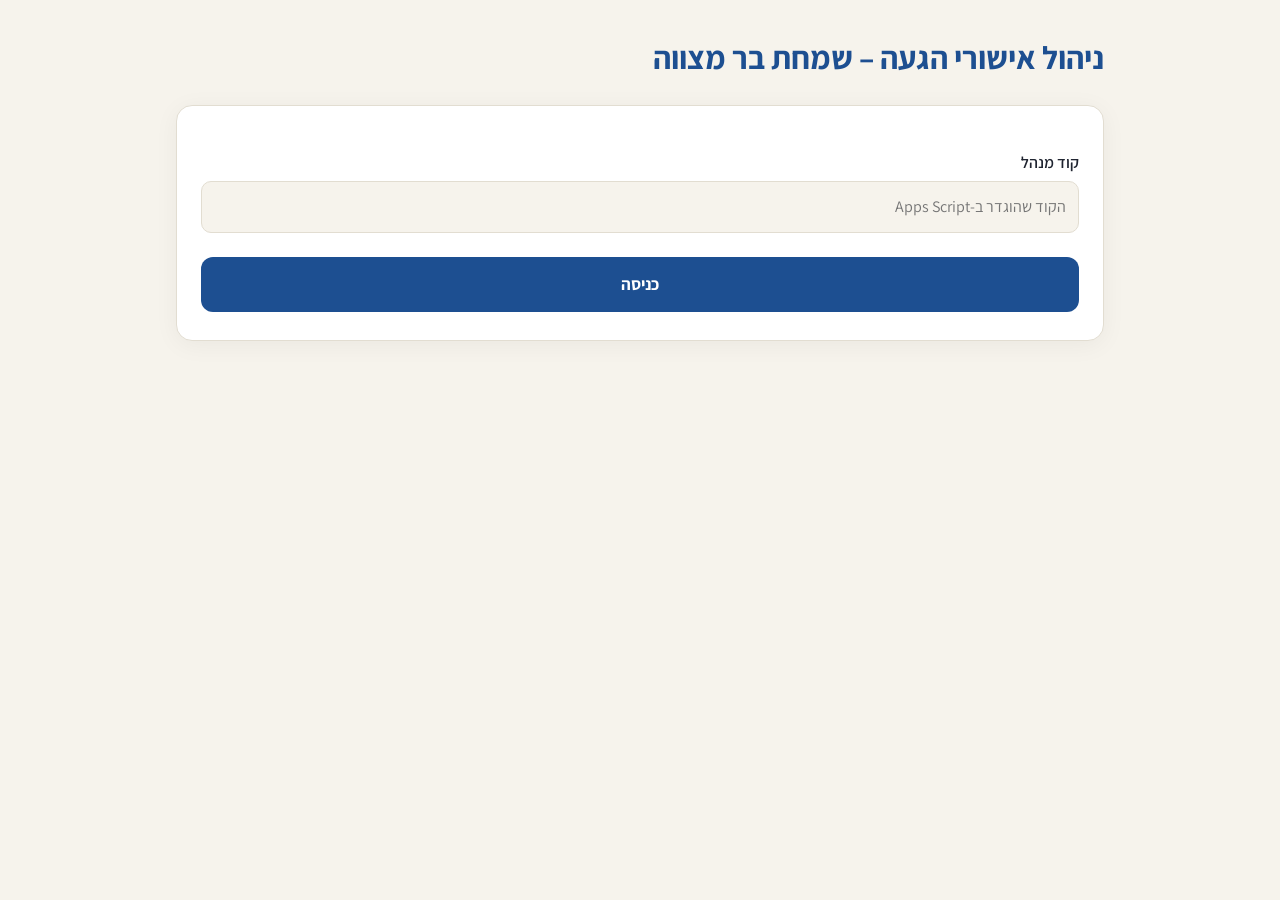
==== admin.html @ 1d76aecd "Event RSVP site: guest form, admin dashboard, Apps Script backend, Pages deploy Co-Authored-By: Clau" ====
<!doctype html>
<html lang="he" dir="rtl">
<head>
  <meta charset="utf-8">
  <meta name="viewport" content="width=device-width, initial-scale=1">
  <meta name="robots" content="noindex">
  <title>ניהול אישורי הגעה</title>
  <link rel="preconnect" href="https://fonts.googleapis.com">
  <link href="https://fonts.googleapis.com/css2?family=Assistant:wght@400;600;700;800&display=swap" rel="stylesheet">
  <link rel="stylesheet" href="style.css">
  <script src="config.js"></script>
</head>
<body>
<main class="wrap wide">
  <h1 id="title" style="color:var(--accent);margin-top:0">ניהול אישורי הגעה</h1>

  <div class="card" id="login">
    <label for="key">קוד מנהל</label>
    <input type="text" id="key" autocomplete="off" placeholder="הקוד שהוגדר ב-Apps Script">
    <button class="btn" id="enter">כניסה</button>
    <div class="msg" id="loginMsg"></div>
  </div>

  <section id="panel" class="hidden">
    <div class="stats">
      <div class="stat"><div class="n" id="sMen">0</div><div class="t">גברים מגיעים</div></div>
      <div class="stat"><div class="n" id="sWomen">0</div><div class="t">נשים מגיעות</div></div>
      <div class="stat"><div class="n" id="sTotal">0</div><div class="t">סה"כ משתתפים</div></div>
      <div class="stat"><div class="n" id="sYes">0</div><div class="t">משפחות מאשרות</div></div>
      <div class="stat"><div class="n" id="sNo">0</div><div class="t">לא מגיעים</div></div>
    </div>
    <div class="toolbar">
      <button class="btn" id="refresh">רענון</button>
      <button class="btn secondary" id="csv">הורדה לאקסל (CSV)</button>
      <button class="btn secondary" id="logout">יציאה</button>
    </div>
    <div class="table-wrap">
      <table>
        <thead><tr><th>שם</th><th>טלפון</th><th>סטטוס</th><th>גברים</th><th>נשים</th><th>הערה</th><th>עודכן</th></tr></thead>
        <tbody id="rows"></tbody>
      </table>
    </div>
    <p class="muted" id="updated"></p>
  </section>
</main>
<script>
(function () {
  const C = window.EVENT_CONFIG;
  const $ = (id) => document.getElementById(id);
  $("title").textContent = "ניהול אישורי הגעה – " + C.title;
  let rows = [];
  const store = {
    get() { try { return sessionStorage.getItem("rsvpKey") || ""; } catch { return ""; } },
    set(v) { try { v ? sessionStorage.setItem("rsvpKey", v) : sessionStorage.removeItem("rsvpKey"); } catch {} },
  };

  async function load(key) {
    const url = C.apiUrl + "?action=list&key=" + encodeURIComponent(key);
    const res = await fetch(url);
    const data = await res.json();
    if (!data.ok) throw new Error(data.error || "error");
    return data.rows;
  }

  function render() {
    const yes = rows.filter((r) => r.attending === "yes");
    const men = yes.reduce((s, r) => s + Number(r.men || 0), 0);
    const women = yes.reduce((s, r) => s + Number(r.women || 0), 0);
    $("sMen").textContent = men;
    $("sWomen").textContent = women;
    $("sTotal").textContent = men + women;
    $("sYes").textContent = yes.length;
    $("sNo").textContent = rows.length - yes.length;
    const tb = $("rows"); tb.innerHTML = "";
    rows.forEach((r) => {
      const tr = document.createElement("tr");
      const cells = [
        r.name, r.phone, null,
        r.attending === "yes" ? r.men : "–",
        r.attending === "yes" ? r.women : "–",
        r.note || "", r.updated ? new Date(r.updated).toLocaleString("he-IL") : "",
      ];
      cells.forEach((v, i) => {
        const td = document.createElement("td");
        if (i === 2) {
          const s = document.createElement("span");
          s.className = "tag " + (r.attending === "yes" ? "yes" : "no");
          s.textContent = r.attending === "yes" ? "מגיעים" : "לא מגיעים";
          td.appendChild(s);
        } else td.textContent = v;
        if (i === 3 || i === 4) td.className = "num";
        tr.appendChild(td);
      });
      tb.appendChild(tr);
    });
    $("updated").textContent = "עודכן: " + new Date().toLocaleTimeString("he-IL");
  }

  async function enter(key) {
    const m = $("loginMsg");
    m.className = "msg ok"; m.textContent = "טוען...";
    try {
      rows = await load(key);
      store.set(key);
      $("login").classList.add("hidden");
      $("panel").classList.remove("hidden");
      render();
    } catch (e) {
      store.set("");
      m.className = "msg err";
      m.textContent = e.message === "unauthorized" ? "קוד שגוי" : "שגיאה בטעינת הנתונים";
    }
  }

  $("enter").addEventListener("click", () => enter($("key").value.trim()));
  $("key").addEventListener("keydown", (e) => { if (e.key === "Enter") enter($("key").value.trim()); });
  $("refresh").addEventListener("click", async () => { rows = await load(store.get()); render(); });
  $("logout").addEventListener("click", () => { store.set(""); location.reload(); });
  $("csv").addEventListener("click", () => {
    const head = ["שם", "טלפון", "מגיעים", "גברים", "נשים", "הערה", "עודכן"];
    const esc = (v) => '"' + String(v ?? "").replace(/"/g, '""') + '"';
    const lines = [head.map(esc).join(",")].concat(rows.map((r) =>
      [r.name, r.phone, r.attending === "yes" ? "כן" : "לא", r.men, r.women, r.note, r.updated].map(esc).join(",")));
    const blob = new Blob(["﻿" + lines.join("\n")], { type: "text/csv;charset=utf-8" });
    const a = document.createElement("a");
    a.href = URL.createObjectURL(blob); a.download = "rsvp.csv"; a.click();
  });

  if (store.get()) enter(store.get());
})();
</script>
</body>
</html>
---- style.css ----
:root {
  --bg: #f6f3ec;
  --card: #ffffff;
  --text: #1f2430;
  --muted: #646b7a;
  --accent: #1d4f91;
  --accent-soft: #e6eef9;
  --gold: #b58a2a;
  --border: #e2ddd1;
  --ok: #2e7d4f;
  --err: #b3261e;
}
@media (prefers-color-scheme: dark) {
  :root {
    --bg: #14161b;
    --card: #1d2027;
    --text: #eceef2;
    --muted: #a0a6b3;
    --accent: #7fb0f0;
    --accent-soft: #233247;
    --gold: #d9b45b;
    --border: #2f333d;
    --ok: #6fcf97;
    --err: #f28b82;
  }
}
* { box-sizing: border-box; }
body {
  margin: 0;
  font-family: "Assistant", "Segoe UI", Arial, sans-serif;
  background: var(--bg);
  color: var(--text);
  line-height: 1.6;
}
.wrap { max-width: 560px; margin: 0 auto; padding: 32px 16px 48px; }
.wrap.wide { max-width: 960px; }
.card {
  background: var(--card);
  border: 1px solid var(--border);
  border-radius: 16px;
  padding: 28px 24px;
  box-shadow: 0 4px 24px rgba(0,0,0,.05);
}
.header { text-align: center; margin-bottom: 24px; }
.header .bsd { font-size: 13px; color: var(--muted); text-align: right; }
.header h1 { margin: 8px 0 4px; font-size: 30px; color: var(--accent); }
.header .hosts { color: var(--gold); font-weight: 600; }
.details { display: grid; gap: 6px; margin: 16px 0 0; padding: 0; list-style: none; color: var(--muted); }
.details b { color: var(--text); }
hr { border: 0; border-top: 1px solid var(--border); margin: 24px 0; }
label { display: block; font-weight: 600; margin: 16px 0 6px; }
input[type=text], input[type=tel], textarea {
  width: 100%; padding: 12px; font: inherit; color: var(--text);
  background: var(--bg); border: 1px solid var(--border); border-radius: 10px;
}
input:focus, textarea:focus { outline: 2px solid var(--accent); border-color: transparent; }
.choice { display: grid; grid-template-columns: 1fr 1fr; gap: 10px; }
.choice input { position: absolute; opacity: 0; }
.choice label {
  margin: 0; text-align: center; padding: 12px; border: 1px solid var(--border);
  border-radius: 10px; cursor: pointer; font-weight: 500; background: var(--bg);
}
.choice input:checked + label { background: var(--accent-soft); border-color: var(--accent); color: var(--accent); font-weight: 700; }
.counters { display: grid; grid-template-columns: repeat(2, minmax(0, 1fr)); gap: 10px; }
.counter { border: 1px solid var(--border); border-radius: 12px; padding: 12px 6px; text-align: center; background: var(--bg); }
.counter .lbl { font-weight: 600; margin-bottom: 8px; }
.stepper { display: flex; align-items: center; justify-content: center; gap: 8px; }
.stepper button {
  width: 36px; height: 36px; flex: none; border-radius: 50%; border: 1px solid var(--border);
  background: var(--card); color: var(--accent); font-size: 22px; cursor: pointer; line-height: 1;
}
.stepper output { font-size: 24px; font-weight: 700; min-width: 32px; }
.btn {
  display: block; width: 100%; margin-top: 24px; padding: 14px; font: inherit; font-weight: 700;
  font-size: 17px; color: #fff; background: var(--accent); border: 0; border-radius: 12px; cursor: pointer;
}
@media (prefers-color-scheme: dark) { .btn { color: #0f1a2a; } }
.btn:disabled { opacity: .6; cursor: wait; }
.msg { margin-top: 16px; padding: 12px; border-radius: 10px; text-align: center; display: none; }
.msg.ok { display: block; background: color-mix(in srgb, var(--ok) 15%, transparent); color: var(--ok); }
.msg.err { display: block; background: color-mix(in srgb, var(--err) 15%, transparent); color: var(--err); }
.hidden { display: none; }
.thanks { text-align: center; padding: 24px 0; }
.thanks h2 { color: var(--accent); }
.muted { color: var(--muted); font-size: 14px; }
a { color: var(--accent); }

/* admin */
.stats { display: grid; grid-template-columns: repeat(auto-fit, minmax(140px, 1fr)); gap: 12px; margin-bottom: 24px; }
.stat { background: var(--card); border: 1px solid var(--border); border-radius: 14px; padding: 16px; text-align: center; }
.stat .n { font-size: 34px; font-weight: 800; color: var(--accent); font-variant-numeric: tabular-nums; }
.stat .t { color: var(--muted); font-size: 14px; }
.table-wrap { overflow-x: auto; }
table { width: 100%; border-collapse: collapse; background: var(--card); border-radius: 12px; overflow: hidden; }
th, td { padding: 10px 12px; border-bottom: 1px solid var(--border); text-align: right; white-space: nowrap; }
th { background: var(--accent-soft); font-size: 14px; }
td.num { font-variant-numeric: tabular-nums; text-align: center; }
.tag { padding: 2px 10px; border-radius: 99px; font-size: 13px; }
.tag.yes { background: color-mix(in srgb, var(--ok) 15%, transparent); color: var(--ok); }
.tag.no { background: color-mix(in srgb, var(--err) 15%, transparent); color: var(--err); }
.toolbar { display: flex; gap: 8px; flex-wrap: wrap; margin-bottom: 16px; }
.toolbar .btn { width: auto; margin: 0; padding: 10px 18px; font-size: 15px; }
.btn.secondary { background: transparent; color: var(--accent); border: 1px solid var(--accent); }
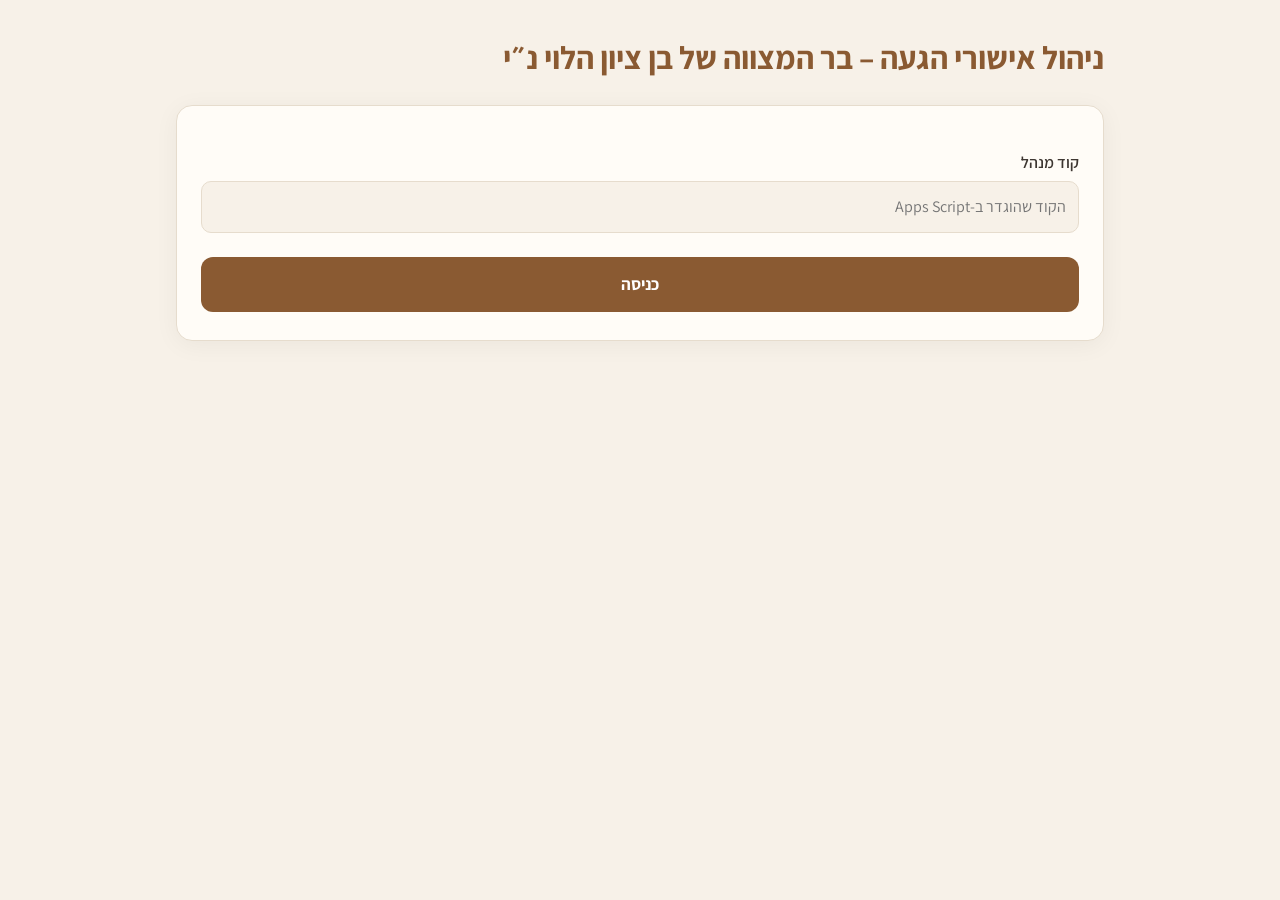
==== commit 51f16145: "Add children (up to age 10) count to RSVP form, admin page and sheet Co-Authored-By: Claude Opus 5.5" ====
--- a/admin.html
+++ b/admin.html
@@ -25,6 +25,7 @@
     <div class="stats">
       <div class="stat"><div class="n" id="sMen">0</div><div class="t">גברים מגיעים</div></div>
       <div class="stat"><div class="n" id="sWomen">0</div><div class="t">נשים מגיעות</div></div>
+      <div class="stat"><div class="n" id="sKids">0</div><div class="t">ילדים (עד גיל 10)</div></div>
       <div class="stat"><div class="n" id="sTotal">0</div><div class="t">סה"כ משתתפים</div></div>
       <div class="stat"><div class="n" id="sYes">0</div><div class="t">משפחות מאשרות</div></div>
       <div class="stat"><div class="n" id="sNo">0</div><div class="t">לא מגיעים</div></div>
@@ -36,7 +37,7 @@
     </div>
     <div class="table-wrap">
       <table>
-        <thead><tr><th>שם</th><th>טלפון</th><th>סטטוס</th><th>גברים</th><th>נשים</th><th>הערה</th><th>עודכן</th></tr></thead>
+        <thead><tr><th>שם</th><th>טלפון</th><th>סטטוס</th><th>גברים</th><th>נשים</th><th>ילדים</th><th>הערה</th><th>עודכן</th></tr></thead>
         <tbody id="rows"></tbody>
       </table>
     </div>
@@ -66,9 +67,11 @@
     const yes = rows.filter((r) => r.attending === "yes");
     const men = yes.reduce((s, r) => s + Number(r.men || 0), 0);
     const women = yes.reduce((s, r) => s + Number(r.women || 0), 0);
+    const kids = yes.reduce((s, r) => s + Number(r.kids || 0), 0);
     $("sMen").textContent = men;
     $("sWomen").textContent = women;
-    $("sTotal").textContent = men + women;
+    $("sKids").textContent = kids;
+    $("sTotal").textContent = men + women + kids;
     $("sYes").textContent = yes.length;
     $("sNo").textContent = rows.length - yes.length;
     const tb = $("rows"); tb.innerHTML = "";
@@ -78,6 +81,7 @@
         r.name, r.phone, null,
         r.attending === "yes" ? r.men : "–",
         r.attending === "yes" ? r.women : "–",
+        r.attending === "yes" ? (r.kids || 0) : "–",
         r.note || "", r.updated ? new Date(r.updated).toLocaleString("he-IL") : "",
       ];
       cells.forEach((v, i) => {
@@ -88,7 +92,7 @@
           s.textContent = r.attending === "yes" ? "מגיעים" : "לא מגיעים";
           td.appendChild(s);
         } else td.textContent = v;
-        if (i === 3 || i === 4) td.className = "num";
+        if (i >= 3 && i <= 5) td.className = "num";
         tr.appendChild(td);
       });
       tb.appendChild(tr);
@@ -117,10 +121,10 @@
   $("refresh").addEventListener("click", async () => { rows = await load(store.get()); render(); });
   $("logout").addEventListener("click", () => { store.set(""); location.reload(); });
   $("csv").addEventListener("click", () => {
-    const head = ["שם", "טלפון", "מגיעים", "גברים", "נשים", "הערה", "עודכן"];
+    const head = ["שם", "טלפון", "מגיעים", "גברים", "נשים", "ילדים", "הערה", "עודכן"];
     const esc = (v) => '"' + String(v ?? "").replace(/"/g, '""') + '"';
     const lines = [head.map(esc).join(",")].concat(rows.map((r) =>
-      [r.name, r.phone, r.attending === "yes" ? "כן" : "לא", r.men, r.women, r.note, r.updated].map(esc).join(",")));
+      [r.name, r.phone, r.attending === "yes" ? "כן" : "לא", r.men, r.women, r.kids || 0, r.note, r.updated].map(esc).join(",")));
     const blob = new Blob(["﻿" + lines.join("\n")], { type: "text/csv;charset=utf-8" });
     const a = document.createElement("a");
     a.href = URL.createObjectURL(blob); a.download = "rsvp.csv"; a.click();
--- a/style.css
+++ b/style.css
@@ -1,12 +1,12 @@
 :root {
-  --bg: #f6f3ec;
-  --card: #ffffff;
-  --text: #1f2430;
-  --muted: #646b7a;
-  --accent: #1d4f91;
-  --accent-soft: #e6eef9;
-  --gold: #b58a2a;
-  --border: #e2ddd1;
+  --bg: #f7f1e8;
+  --card: #fffcf7;
+  --text: #3d3631;
+  --muted: #7a6f66;
+  --accent: #8a5a32;
+  --accent-soft: #f1e4d4;
+  --gold: #a87b4f;
+  --border: #e6dccd;
   --ok: #2e7d4f;
   --err: #b3261e;
 }
@@ -16,9 +16,9 @@
     --card: #1d2027;
     --text: #eceef2;
     --muted: #a0a6b3;
-    --accent: #7fb0f0;
-    --accent-soft: #233247;
-    --gold: #d9b45b;
+    --accent: #d9a877;
+    --accent-soft: #3a2e24;
+    --gold: #d2b48c;
     --border: #2f333d;
     --ok: #6fcf97;
     --err: #f28b82;
@@ -43,7 +43,7 @@
 }
 .header { text-align: center; margin-bottom: 24px; }
 .header .bsd { font-size: 13px; color: var(--muted); text-align: right; }
-.header h1 { margin: 8px 0 4px; font-size: 30px; color: var(--accent); }
+.header h1 { margin: 8px 0 4px; font-size: 27px; line-height: 1.3; color: var(--accent); }
 .header .hosts { color: var(--gold); font-weight: 600; }
 .details { display: grid; gap: 6px; margin: 16px 0 0; padding: 0; list-style: none; color: var(--muted); }
 .details b { color: var(--text); }
@@ -61,9 +61,10 @@
   border-radius: 10px; cursor: pointer; font-weight: 500; background: var(--bg);
 }
 .choice input:checked + label { background: var(--accent-soft); border-color: var(--accent); color: var(--accent); font-weight: 700; }
-.counters { display: grid; grid-template-columns: repeat(2, minmax(0, 1fr)); gap: 10px; }
-.counter { border: 1px solid var(--border); border-radius: 12px; padding: 12px 6px; text-align: center; background: var(--bg); }
-.counter .lbl { font-weight: 600; margin-bottom: 8px; }
+.counters { display: grid; gap: 10px; }
+.counter { display: flex; align-items: center; justify-content: space-between; gap: 12px; border: 1px solid var(--border); border-radius: 12px; padding: 10px 14px; background: var(--bg); }
+.counter .lbl { font-weight: 600; }
+.counter .lbl .sub { font-weight: 400; font-size: 14px; color: var(--muted); }
 .stepper { display: flex; align-items: center; justify-content: center; gap: 8px; }
 .stepper button {
   width: 36px; height: 36px; flex: none; border-radius: 50%; border: 1px solid var(--border);
@@ -79,7 +80,8 @@
 .msg { margin-top: 16px; padding: 12px; border-radius: 10px; text-align: center; display: none; }
 .msg.ok { display: block; background: color-mix(in srgb, var(--ok) 15%, transparent); color: var(--ok); }
 .msg.err { display: block; background: color-mix(in srgb, var(--err) 15%, transparent); color: var(--err); }
-.hidden { display: none; }
+.hidden { display: none !important; }
+.invite { display: block; width: 100%; height: auto; border-radius: 16px; margin-bottom: 16px; box-shadow: 0 4px 24px rgba(0,0,0,.08); }
 .thanks { text-align: center; padding: 24px 0; }
 .thanks h2 { color: var(--accent); }
 .muted { color: var(--muted); font-size: 14px; }
